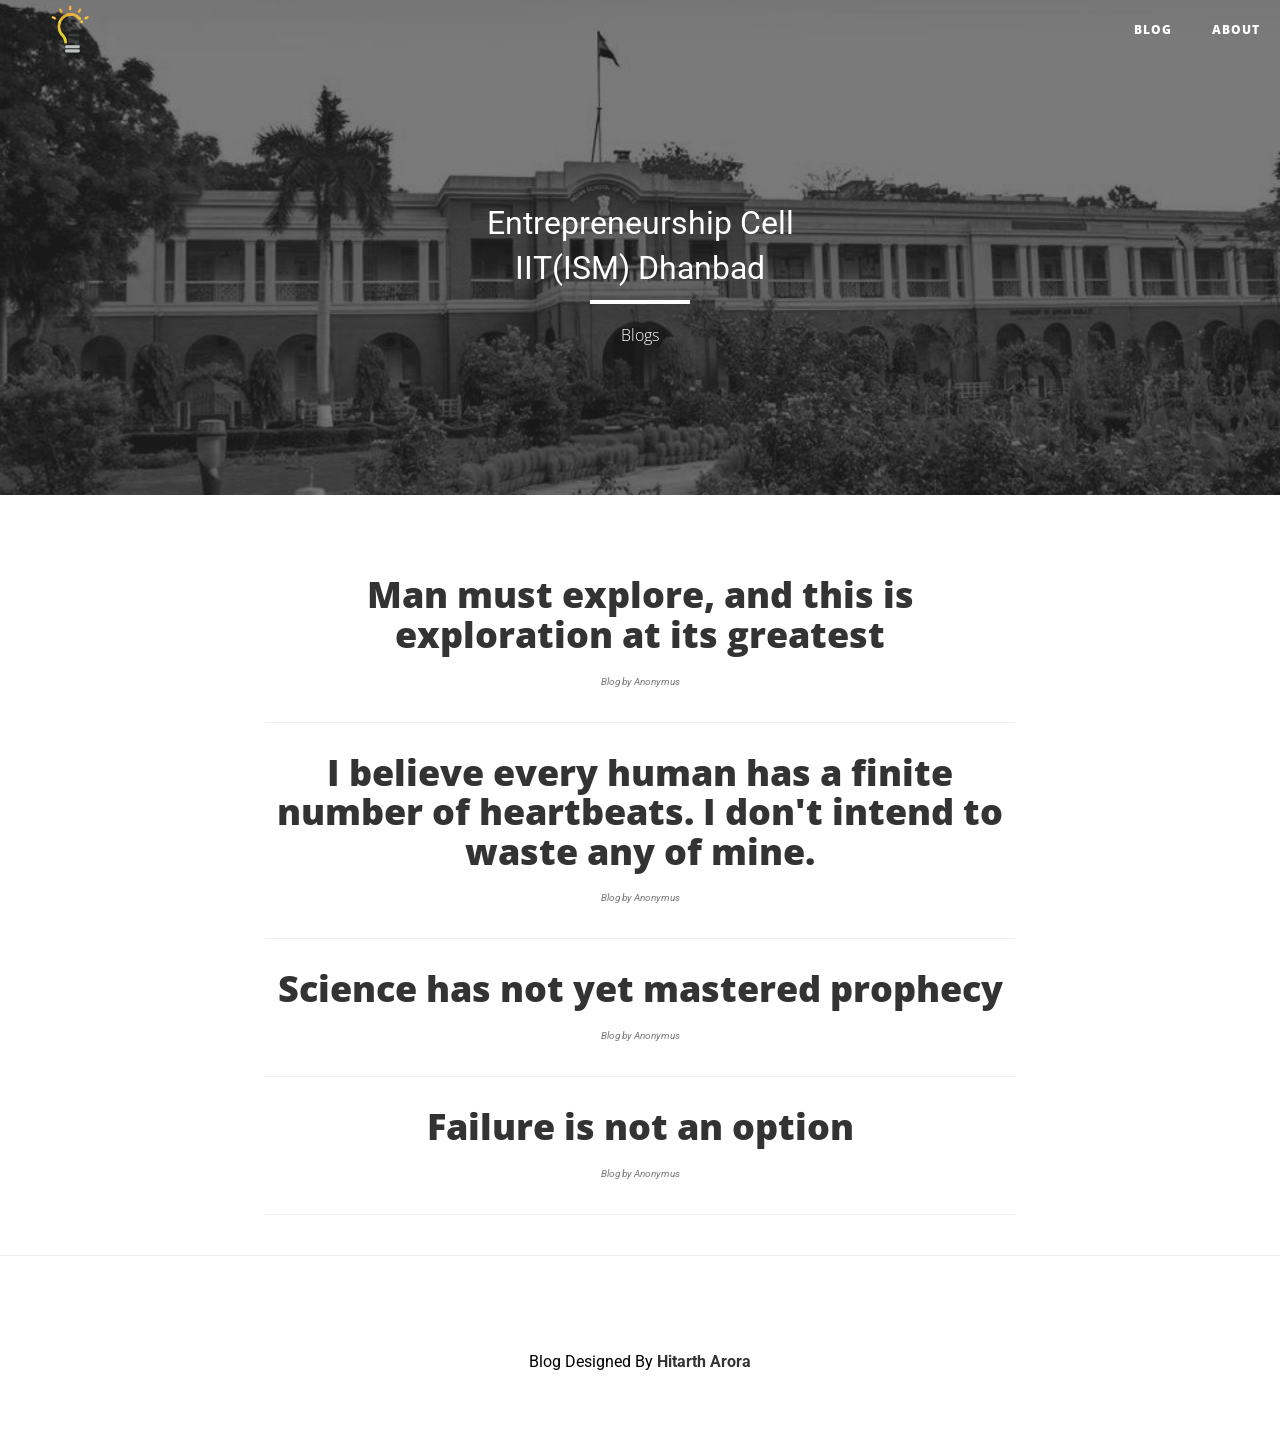
==== blogs.html @ 80f2fdd1 "Update blogs.html" ====
<!DOCTYPE html>
<html lang="en">

<head>

    <meta charset="utf-8">
    <meta http-equiv="X-UA-Compatible" content="IE=edge">
    <meta name="viewport" content="width=device-width, initial-scale=1">
    <meta name="description" content="">
    <meta name="author" content="">
    <link href="img/logo3.png" rel="icon">
    <title>Blogs-E-Cell IIT-ISM</title>

    <link href="css/bootstrap.min.css" rel="stylesheet">

    <link href="css/clean-blog.min.css" rel="stylesheet">

  
    <link href='https://fonts.googleapis.com/css?family=Lora:400,700,400italic,700italic' rel='stylesheet' type='text/css'>
    <link href='https://fonts.googleapis.com/css?family=Open+Sans:300italic,400italic,600italic,700italic,800italic,400,300,600,700,800' rel='stylesheet' type='text/css'>
    <link href="https://fonts.googleapis.com/css?family=Roboto|Srisakdi" rel="stylesheet">

</head>

<body>


    <nav class="navbar navbar-default navbar-custom navbar-fixed-top">
    	<a href="http://ecelliitism.org/"><img src="img/logo3.png" height="52" width="42" align="left" style=" margin-left: 5rem;margin-top:0.4rem;float:left;align:left;"></a>
        <div class="container-fluid">
            <div class="navbar-header page-scroll">
                <button type="button" class="navbar-toggle" data-toggle="collapse" data-target="#bs-example-navbar-collapse-1">
                    <span class="sr-only">Toggle navigation</span>
                    Menu <i class="fa fa-bars"></i>
                </button>
                
            </div>
            <div class="collapse navbar-collapse" id="bs-example-navbar-collapse-1">
            	
                <ul class="nav navbar-nav navbar-right">
                        
                    <li>
                        <a href="blogs.html">Blog</a>
                    </li>
                    <li>
                        <a href="about.html">About</a>
                    </li>
                    
                </ul>
            </div>
        </div>
    </nav>
    <header class="intro-header" style="background-image: url('img/Img32.jpg'); opacity:0.9;alignment-baseline:   center;" size="100rem">
         <div class="container">
            <div class="row">
                <div class="col-lg-8 col-lg-offset-2 col-md-10 col-md-offset-1">
                    <div class="site-heading">
                    	<center>

                    	<br><font size="6rem" weight="1500" color="white" align="center">Entrepreneurship Cell</font><br><font size="6rem" color="white" align="center">IIT(ISM) Dhanbad</font>
                        
                        <span class="subheading">
                        <hr class="small"><font size="3rem" weight="150" color="white" align="center">Blogs</font></span>

                    </center>
                        

                    </div>
                </div>
            </div>
        </div>
    </header>

      <center>
            
    <div class="container">
        <div class="row">
            <div class="col-lg-8 col-lg-offset-2 col-md-10 col-md-offset-1">
                <div class="post-preview">
                    <a href="post.html">
                        <h2 class="post-title">
                        	
                            Man must explore, and this is exploration at its greatest
                        </h2>
                        <h3 class="post-subtitle">
                           
                        </h3>
                    </a>
                    <p class="post-meta"><font size="1rem">Blog by Anonymus</p>
                </div>
                <hr>
                <div class="post-preview">
                    <a href="post.html">
                        <h2 class="post-title">
                        	
                            I believe every human has a finite number of heartbeats. I don't intend to waste any of mine.
                        </h2>
                    </a>
                    <p class="post-meta"><font size="1rem">Blog by Anonymus</p>
                </div>
                <hr>
                <div class="post-preview">
                    <a href="post.html">
                        <h2 class="post-title">
                        	
                            Science has not yet mastered prophecy
                        </h2>
                        <h3 class="post-subtitle">
                            
                        </h3>
                    </a>
                    <p class="post-meta"><font size="1rem">Blog by Anonymus</p>
                </div>
                <hr>
                <div class="post-preview">
                    <a href="post.html">
                        <h2 class="post-title">
                        	
                            Failure is not an option
                        </h2>
                        <h3 class="post-subtitle">
                            
                        </h3>
                    </a>
                    <p class="post-meta"><font size="1rem">Blog by Anonymus</p>
                </div>
                <hr>
               
               
            </div>
        </div>
    </div>

</center>
    <hr>


    
    <footer>
        <div class="container"style="
    padding-bottom: 20px;>
            <div class="row">
                <div class="col-lg-8 col-lg-offset-2 col-md-10 col-md-offset-1">
                    <ul class="list-inline text-center">
                        <li>
                            <a href="https://www.linkedin.com/mwlite/company/14490448" target="_blank">

                                <span class="fa-stack fa-lg">
                                	<font color="black">
                                    <i class="fa fa-circle fa-stack-2x"></i>
                                    <i class="fa fa-linkedin fa-stack-1x fa-inverse"></i>
                                </font>
                                </span>
                            </a>
                        </li>
                        <li>
                            <a href="https://www.facebook.com/ecelliitism/" target="_blank">
                            	
                                <span class="fa-stack fa-lg">
                                	<font color="black">
                                    <i class="fa fa-circle fa-stack-2x"></i>
                                    <i class="fa fa-facebook fa-stack-1x fa-inverse"></i>
                                    </font>
                                </span>
                            </a>
                        </li>
                        <li>
                            <a href="https://www.instagram.com/ecell_iitism/?hl=en" target="_blank">
                            	
                                <span class="fa-stack fa-lg">
                                	<font color="black">
                                    <i class="fa fa-circle fa-stack-2x"></i>
                                    <i class="fa fa-instagram fa-stack-1x fa-inverse"></i>
                                    </font>
                                </span>
                            </a>
                        </li>
                    </ul>
                   
                </div>
            </div>
        </div>
        <center>
        <font size="3rem" weight="150" color="black" align="center" >Blog Designed By <a href="https://www.github.com/HitarthArora" target="_blank"><b>Hitarth Arora</b><br></a>
                            
        </center>
    </footer>

    <script src="js/blogs/jquery.min.js"></script>
    <script src="js/blogs/bootstrap.min.js"></script>
    <script src="js/blogs/jqBootstrapValidation.js"></script>
    <script src="js/blogs/contact_me.js"></script>
    <script src="js/blogs/clean-blog.min.js"></script>

</body>

</html>
---- css/clean-blog.min.css ----
a,body{color:#333}

 .navbar-custom .nav li a,.navbar-custom .navbar-brand,h1,h2,h3,h4,h5,h6{font-weight:800}

 .caption,.intro-header .page-heading,.intro-header .site-heading,footer .copyright{text-align:center}

 body{font-family: 'Roboto', sans-serif;font-size:5rem;-webkit-tap-highlight-color:#0085A1}

 .intro-header .page-heading .subheading,.intro-header .post-heading .subheading,.intro-header .site-heading .subheading,.navbar-custom,h1,h2,h3,h4,h5,h6{font-family:'Open Sans','Helvetica Neue',Helvetica,Arial,sans-serif}

  p{line-height:1.5;margin:30px 0} 

 =
  a:focus,a:hover{color:#0085A1}


  blockquote{color:#777;font-style:italic}

  hr.small{max-width:100px;margin:15px auto;border-width:4px;border-color:#fff}

  .navbar-custom{display:inline-block;position:absolute;top:0;left:0;width:100%;z-index:3}
  .navbar-custom .navbar-header .navbar-toggle{color:#777;font-weight:800;text-transform:uppercase;font-size:12px}
  .navbar-custom .nav li a{text-transform:uppercase;font-size:12px;letter-spacing:1px}

  @media only screen and (min-width:768px){.navbar-custom{background:0 0;border-bottom:1px solid transparent}

  .navbar-custom .navbar-brand{color:#fff;padding:20px}

  .navbar-custom .navbar-brand:focus,.navbar-custom .navbar-brand:hover{color:rgba(255,255,255,.8)}

  .navbar-custom .nav li a{color:#fff;padding:20px}

  .navbar-custom .nav li a:focus,.navbar-custom .nav li a:hover{color:rgba(255,255,255,.8)}.navbar-custom .nav li ul.dropdown-menu a{color:#333}

  .navbar-custom .nav li ul.dropdown-menu a:focus,.navbar-custom .nav li ul.dropdown-menu a:hover{color:#0085A1}

  @media only screen and (min-width:1170px)
  {.navbar-custom{-webkit-transition:background-color .3s;
  	-moz-transition:background-color .3s;
  	transition:background-color .3s;
  	-webkit-transform:translate3d(0,0,0);
  	-moz-transform:translate3d(0,0,0);
  	-ms-transform:translate3d(0,0,0);
  	-o-transform:translate3d(0,0,0);
  	transform:translate3d(0,0,0);
  	-webkit-backface-visibility:hidden;
  	backface-visibility:hidden}

  	.navbar-custom.is-fixed
  	{position:fixed;top:-61px;
  		background-color:rgba(255,255,255,.9);
  		border-bottom:1px solid #f2f2f2;
  		-webkit-transition:-webkit-transform .3s;
  		-moz-transition:-moz-transform .3s;
  		transition:transform .3s}

  	.navbar-custom.is-fixed .navbar-brand{color:#333}
  	.navbar-custom.is-fixed .navbar-brand:focus,.navbar-custom.is-fixed .navbar-brand:hover{color:#0085A1}
  	.navbar-custom.is-fixed .nav li a{color:#333}
  	.navbar-custom.is-fixed .nav li a:focus,.navbar-custom.is-fixed .nav li a:hover{color:#0085A1}
  	.navbar-custom.is-visible{-webkit-transform:translate3d(0,100%,0);-moz-transform:translate3d(0,100%,0);
  		-ms-transform:translate3d(0,100%,0);
  		-o-transform:translate3d(0,100%,0);
  		transform:translate3d(0,100%,0)}}
  		.intro-header{background:center center no-repeat;-webkit-background-size:cover;-moz-background-size:cover;background-size:cover;-o-background-size:cover;margin-bottom:50px}
  		.intro-header .page-heading,.intro-header .post-heading,.intro-header .site-heading{padding:100px 0 50px;color:#fff}
  		.intro-header .page-heading h1,.intro-header .site-heading h1{margin-top:0;font-size:50px}
  		.intro-header .page-heading .subheading,.intro-header .site-heading .subheading{font-size:24px;line-height:1.1;display:block;font-weight:300;margin:10px 0 0}

  		@media only screen and (min-width:768px){.intro-header .page-heading,.intro-header .post-heading,.intro-header .site-heading{padding:150px 0}
  		.intro-header .page-heading h1,.intro-header .site-heading h1{font-size:80px}

  		.intro-header .post-heading h1{font-size:35px}

  		.intro-header .post-heading .meta,.intro-header .post-heading .subheading{line-height:1.1;display:block}
  		.intro-header .post-heading .subheading{font-size:24px;margin:10px 0 30px;font-weight:600}
  		.intro-header .post-heading .meta{font-family:Lora,'Times New Roman',serif;font-style:italic;font-weight:300;font-size:20px}
  		.intro-header .post-heading .meta a{color:#fff}

  		@media only screen and (min-width:768px)
  		{.intro-header .post-heading h1{font-size:55px}.intro-header .post-heading .subheading{font-size:30px}}
  		.post-preview>a{color:#333}
  		.post-preview>a:focus,.post-preview>a:hover{text-decoration:none;color:#0085A1}
  		.post-preview>a>.post-title{font-size:30px;margin-top:30px;margin-bottom:10px}
  		.post-preview>a>.post-subtitle{margin:0 0 10px;font-weight:300}
  		.post-preview>.post-meta{color:#777;font-size:18px;font-style:italic;margin-top:0}
  		.post-preview>.post-meta>a{text-decoration:none;color:#333}
  		.post-preview>.post-meta>a:focus,.post-preview>.post-meta>a:hover{color:#0085A1;text-decoration:underline}@media only screen and (min-width:768px)
  		{.post-preview>a>.post-title{font-size:36px}}
  		
  		.section-heading{font-size:36px;margin-top:60px;font-weight:700}
  		.btn,.pager li>a,.pager li>span{font-family:'Open Sans','Helvetica Neue',Helvetica,Arial,sans-serif;text-transform:uppercase;font-weight:800;letter-spacing:1px}

  		.caption{font-size:14px;padding:10px;font-style:italic;margin:0;display:block;border-bottom-right-radius:5px;border-bottom-left-radius:5px}

  		footer{padding:50px 0 65px}
  		footer .list-inline{margin:0;padding:0}
  		footer .copyright{font-size:14px;margin-bottom:0}

  		.floating-label-form-group{font-size:14px;position:relative;margin-bottom:0;padding-bottom:.5em;border-bottom:1px solid #eee}
  		.floating-label-form-group input,.floating-label-form-group textarea{z-index:1;position:relative;padding-right:0;padding-left:0;border:none;border-radius:0;font-size:1.5em;background:0 0;box-shadow:none!important;resize:none}
  		.floating-label-form-group label{display:block;z-index:0;position:relative;top:2em;margin:0;font-size:.85em;line-height:1.764705882em;vertical-align:middle;vertical-align:baseline;opacity:0;-webkit-transition:top .3s ease,opacity .3s ease;-moz-transition:top .3s ease,opacity .3s ease;-ms-transition:top .3s ease,opacity .3s ease;transition:top .3s ease,opacity .3s ease}
  		.floating-label-form-group::not(:first-child){padding-left:14px;border-left:1px solid #eee}
  		.floating-label-form-group-with-value label{top:0;opacity:1}
  		.floating-label-form-group-with-focus label{color:#0085A1}form 
  		.row:first-child 
  		.floating-label-form-group{border-top:1px solid #eee}

  		.btn{font-size:14px;border-radius:0;padding:15px 25px}
  		.btn-lg{font-size:6rem;padding:25px 35px}
  		.btn-default:focus,.btn-default:hover{background-color:#0085A1;border:1px solid #0085A1;color:#fff}

  		.pager{margin:20px 0 0}.pager li>a,.pager li>span{font-size:14px;padding:15px 25px;background-color:#fff;border-radius:0}
  		.pager li>a:focus,.pager li>a:hover{color:#fff;background-color:#0085A1;border:1px solid #0085A1}
  		.pager .disabled>a,.pager .disabled>a:focus,.pager .disabled>a:hover,.pager .disabled>span{color:#777;background-color:#333;cursor:not-allowed}::-moz-selection{color:#fff;text-shadow:none;background:#0085A1}::selection{color:#fff;text-shadow:none;background:#0085A1}img::selection{color:#fff;background:0 0}img::-moz-selection{color:#fff;background:0 0}
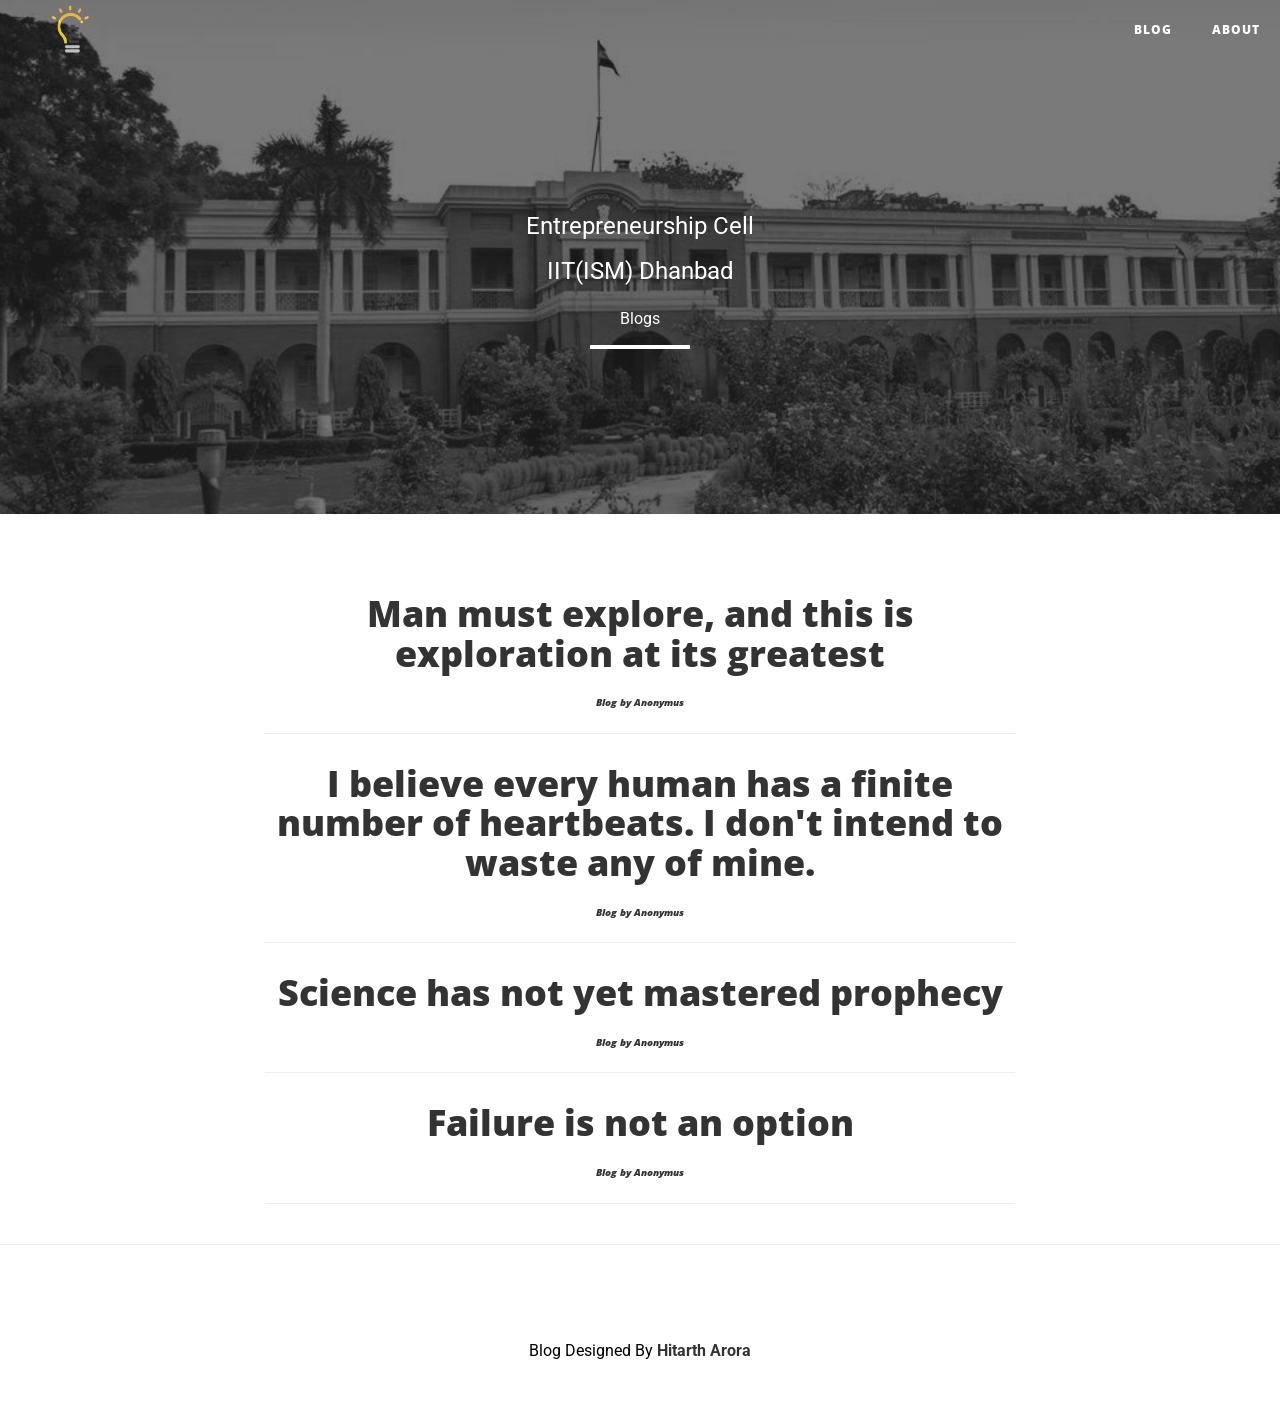
==== commit 8ea954ce: "Update blogs.html" ====
--- a/blogs.html
+++ b/blogs.html
@@ -12,6 +12,8 @@
     <title>Blogs-E-Cell IIT-ISM</title>
 
     <link href="css/bootstrap.min.css" rel="stylesheet">
+
+    <link href="lib/font-awesome/css/font-awesome.min1.css" rel="stylesheet">
 
     <link href="css/clean-blog.min.css" rel="stylesheet">
 
@@ -57,10 +59,12 @@
                     <div class="site-heading">
                     	<center>
 
-                    	<br><font size="6rem" weight="1500" color="white" align="center">Entrepreneurship Cell</font><br><font size="6rem" color="white" align="center">IIT(ISM) Dhanbad</font>
-                        
-                        <span class="subheading">
-                        <hr class="small"><font size="3rem" weight="150" color="white" align="center">Blogs</font></span>
+                    	<br><font size="5rem" weight="1500" color="white" align="center">Entrepreneurship Cell</font><br><font size="5rem" color="white" align="center">IIT(ISM) Dhanbad</font><br>
+                    	
+
+                        <font size="3rem" weight="150" color="white" align="center">Blogs</font>
+                        <hr class="small">
+
 
                     </center>
                         
@@ -78,51 +82,44 @@
             <div class="col-lg-8 col-lg-offset-2 col-md-10 col-md-offset-1">
                 <div class="post-preview">
                     <a href="post.html">
-                        <h2 class="post-title">
-                        	
+                        <h2 class="post-title">                    
                             Man must explore, and this is exploration at its greatest
+                            <br><font size="1rem"><i>Blog by Anonymus</i>
                         </h2>
-                        <h3 class="post-subtitle">
-                           
-                        </h3>
                     </a>
-                    <p class="post-meta"><font size="1rem">Blog by Anonymus</p>
+                    
+                    
                 </div>
                 <hr>
                 <div class="post-preview">
                     <a href="post.html">
                         <h2 class="post-title">
-                        	
                             I believe every human has a finite number of heartbeats. I don't intend to waste any of mine.
+                            <br><font size="1rem"><i>Blog by Anonymus</i>
                         </h2>
                     </a>
-                    <p class="post-meta"><font size="1rem">Blog by Anonymus</p>
+                    
                 </div>
                 <hr>
                 <div class="post-preview">
                     <a href="post.html">
                         <h2 class="post-title">
-                        	
                             Science has not yet mastered prophecy
+                            <br><font size="1rem"><i>Blog by Anonymus</i>
                         </h2>
-                        <h3 class="post-subtitle">
-                            
-                        </h3>
                     </a>
-                    <p class="post-meta"><font size="1rem">Blog by Anonymus</p>
+                    
                 </div>
                 <hr>
                 <div class="post-preview">
                     <a href="post.html">
                         <h2 class="post-title">
-                        	
                             Failure is not an option
+                            <br><font size="1rem"><i>Blog by Anonymus</i>
                         </h2>
-                        <h3 class="post-subtitle">
-                            
-                        </h3>
+                        
                     </a>
-                    <p class="post-meta"><font size="1rem">Blog by Anonymus</p>
+                    
                 </div>
                 <hr>
                
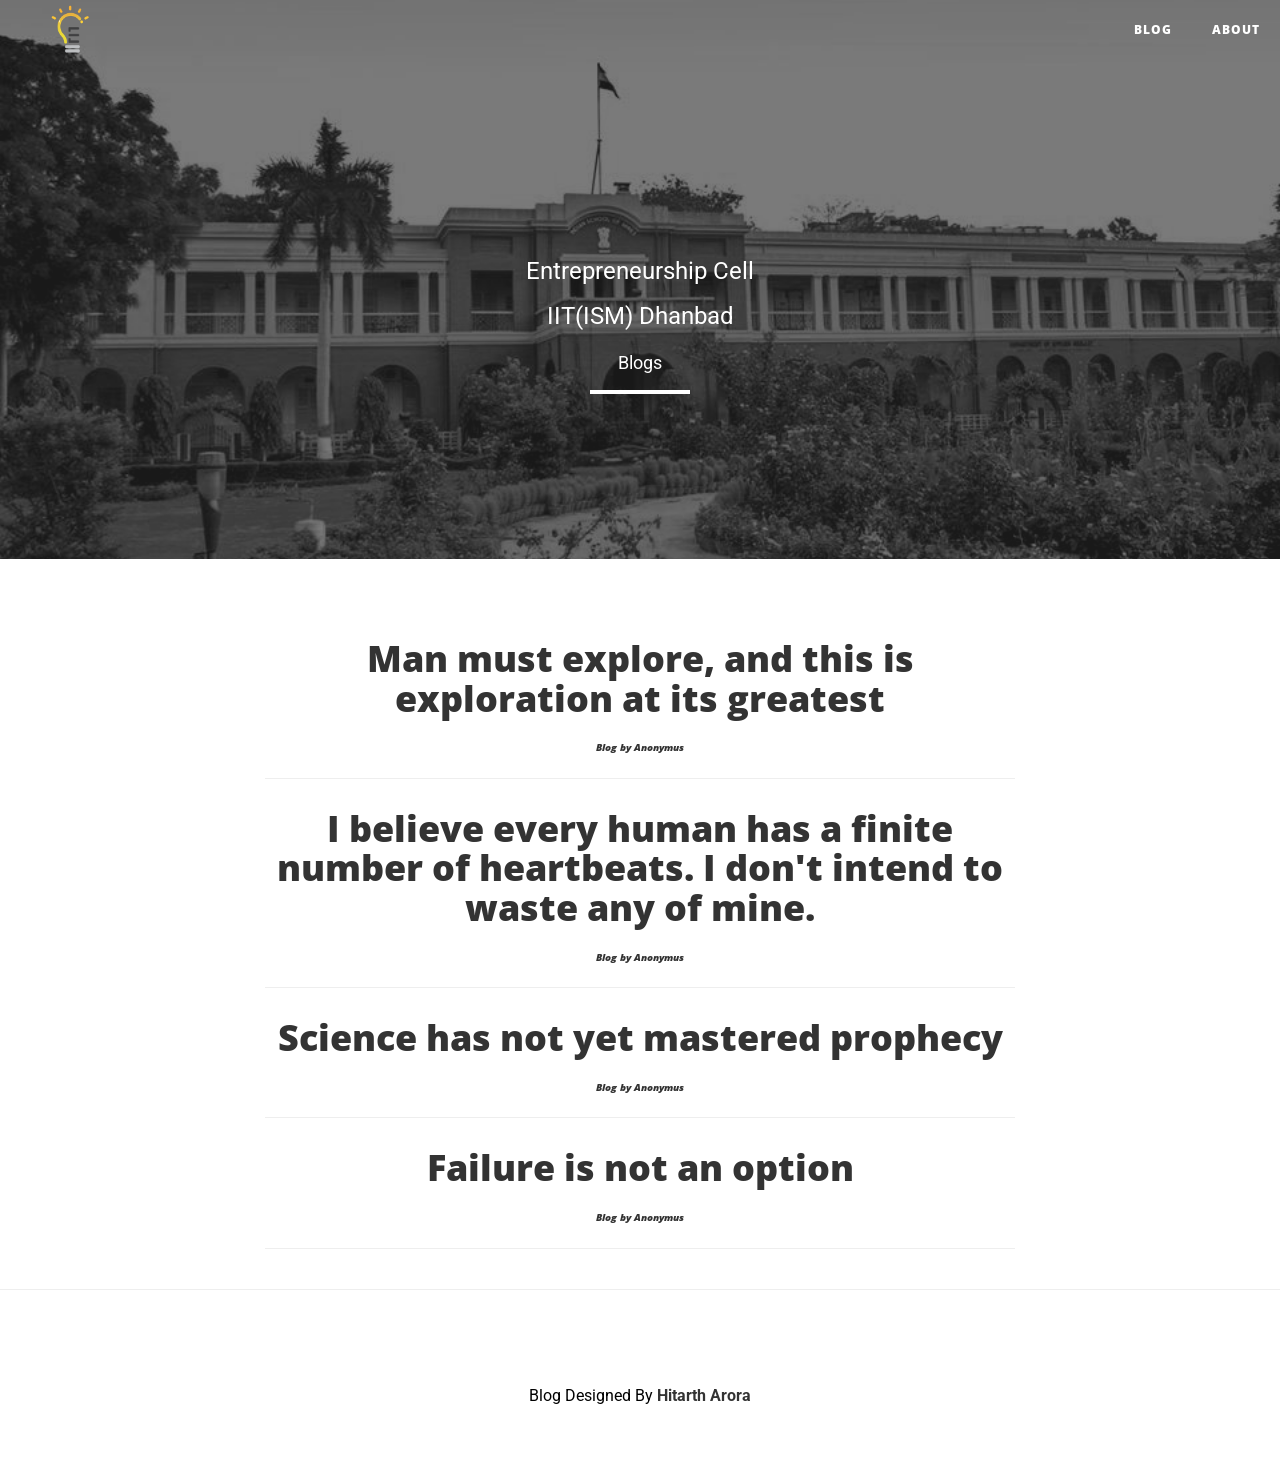
==== commit 0415e626: "Update blogs.html" ====
--- a/blogs.html
+++ b/blogs.html
@@ -59,10 +59,10 @@
                     <div class="site-heading">
                     	<center>
 
-                    	<br><font size="5rem" weight="1500" color="white" align="center">Entrepreneurship Cell</font><br><font size="5rem" color="white" align="center">IIT(ISM) Dhanbad</font><br>
+                    	<br><br><font size="5rem" weight="1500" color="white" align="center">Entrepreneurship Cell</font><br><font size="5rem" color="white" align="center">IIT(ISM) Dhanbad</font><br>
                     	
 
-                        <font size="3rem" weight="150" color="white" align="center">Blogs</font>
+                        <font size="4rem" weight="150" color="white" align="center">Blogs</font>
                         <hr class="small">
 
 
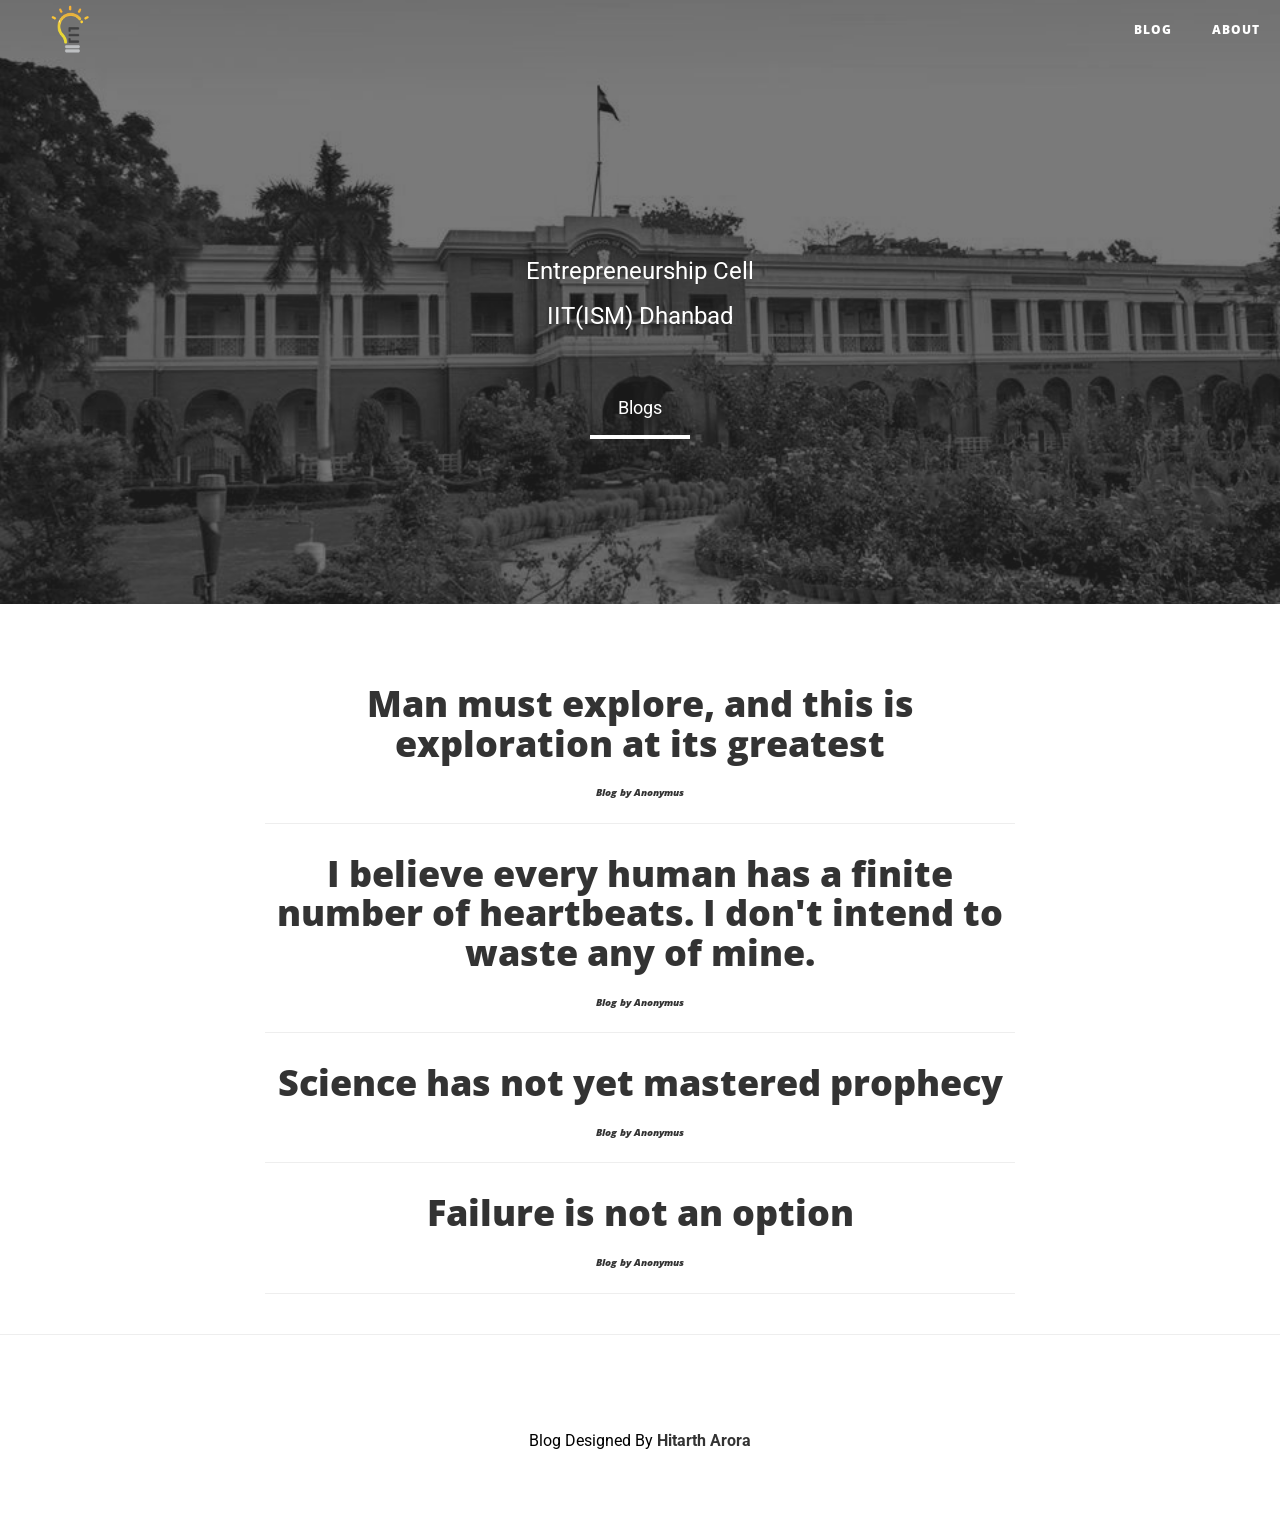
==== commit 0d90f72b: "Update blogs.html" ====
--- a/blogs.html
+++ b/blogs.html
@@ -62,7 +62,7 @@
                     	<br><br><font size="5rem" weight="1500" color="white" align="center">Entrepreneurship Cell</font><br><font size="5rem" color="white" align="center">IIT(ISM) Dhanbad</font><br>
                     	
 
-                        <font size="4rem" weight="150" color="white" align="center">Blogs</font>
+                        <font size="4rem" weight="150" color="white" align="center"><br>Blogs</font>
                         <hr class="small">
 
 
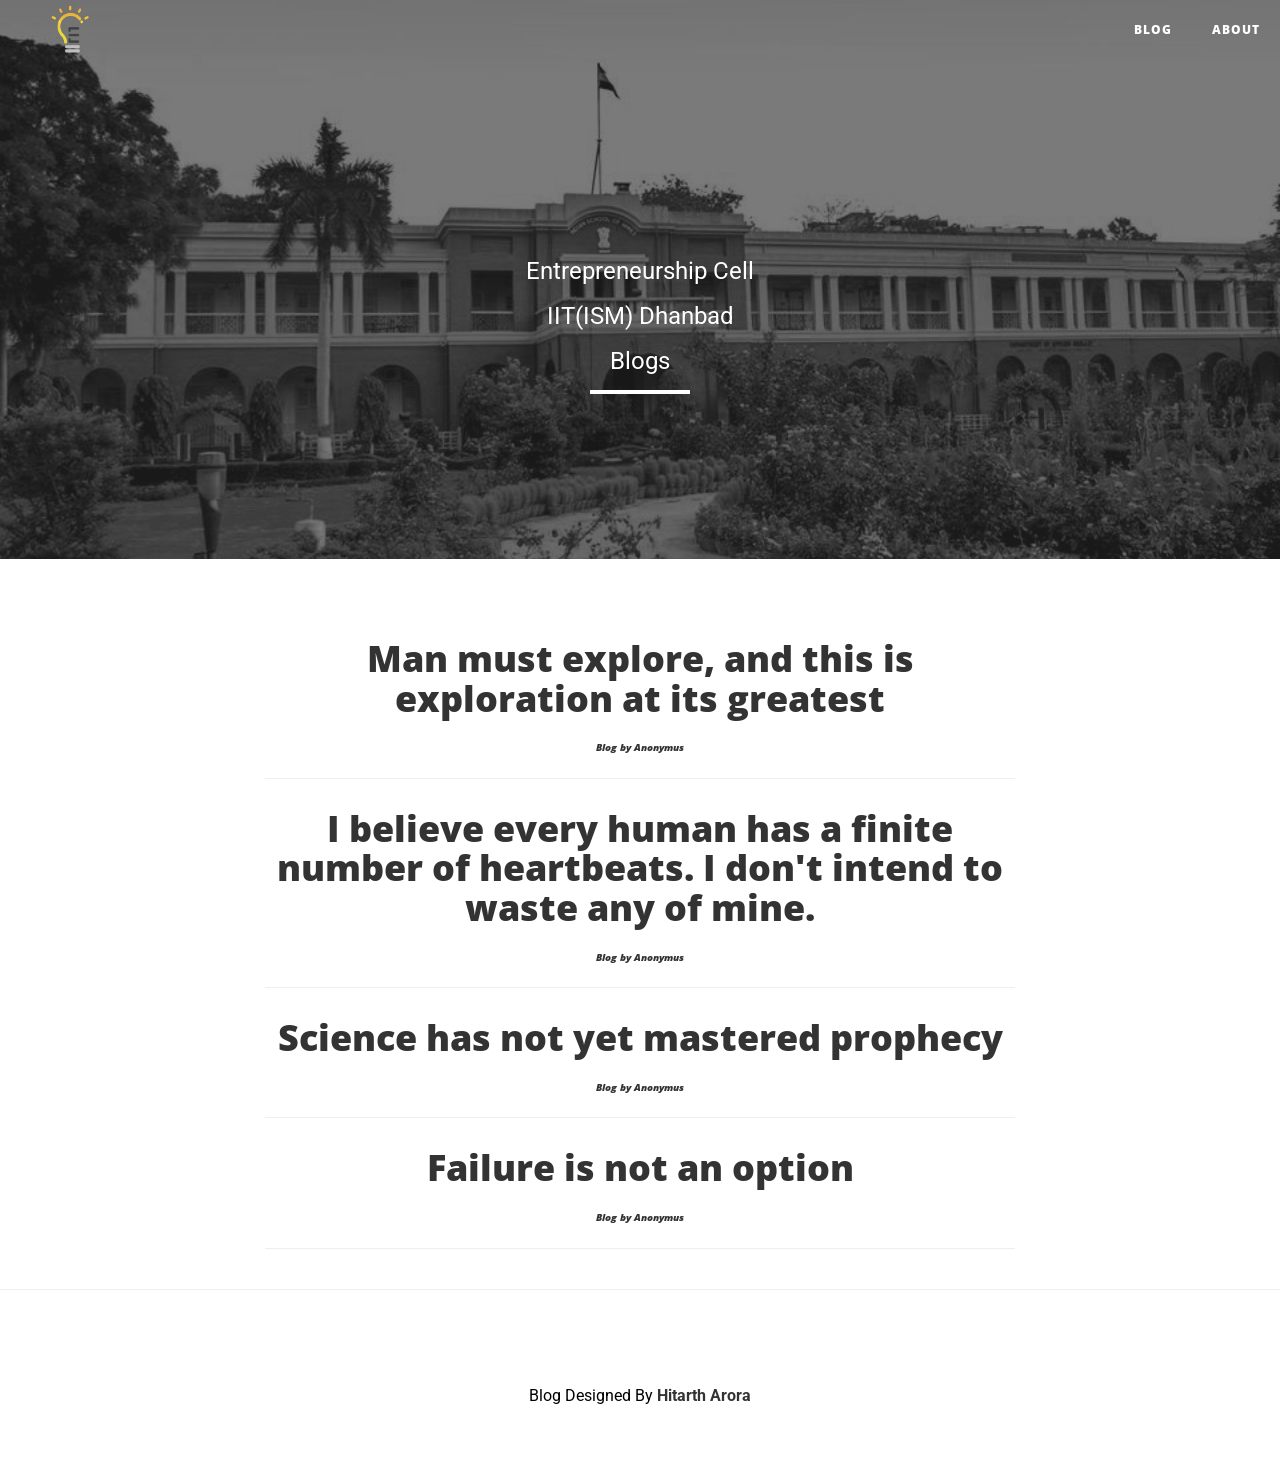
==== commit d3d96d29: "Update blogs.html" ====
--- a/blogs.html
+++ b/blogs.html
@@ -62,7 +62,7 @@
                     	<br><br><font size="5rem" weight="1500" color="white" align="center">Entrepreneurship Cell</font><br><font size="5rem" color="white" align="center">IIT(ISM) Dhanbad</font><br>
                     	
 
-                        <font size="4rem" weight="150" color="white" align="center"><br>Blogs</font>
+                        <font size="5rem" weight="150" color="white" align="center">Blogs</font>
                         <hr class="small">
 
 
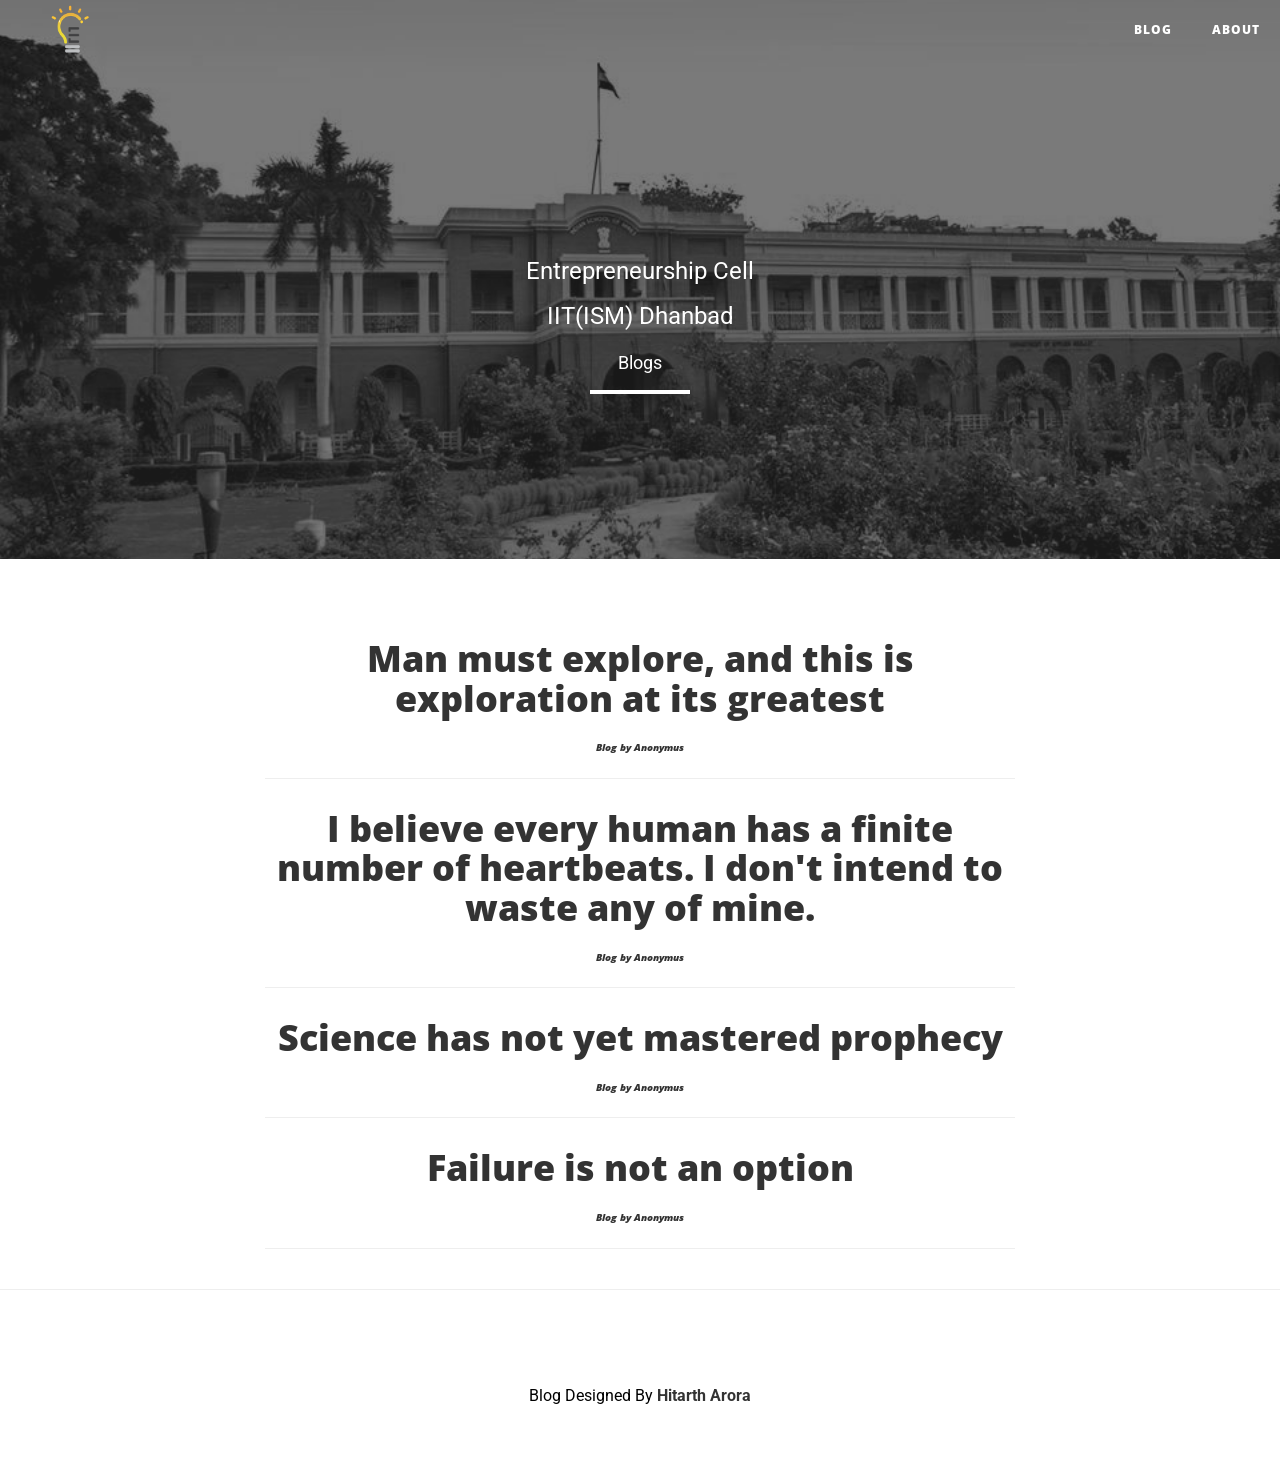
==== commit 78545203: "Update blogs.html" ====
--- a/blogs.html
+++ b/blogs.html
@@ -62,7 +62,7 @@
                     	<br><br><font size="5rem" weight="1500" color="white" align="center">Entrepreneurship Cell</font><br><font size="5rem" color="white" align="center">IIT(ISM) Dhanbad</font><br>
                     	
 
-                        <font size="5rem" weight="150" color="white" align="center">Blogs</font>
+                        <font size="4.5rem" weight="150" color="white" align="center">Blogs</font>
                         <hr class="small">
 
 
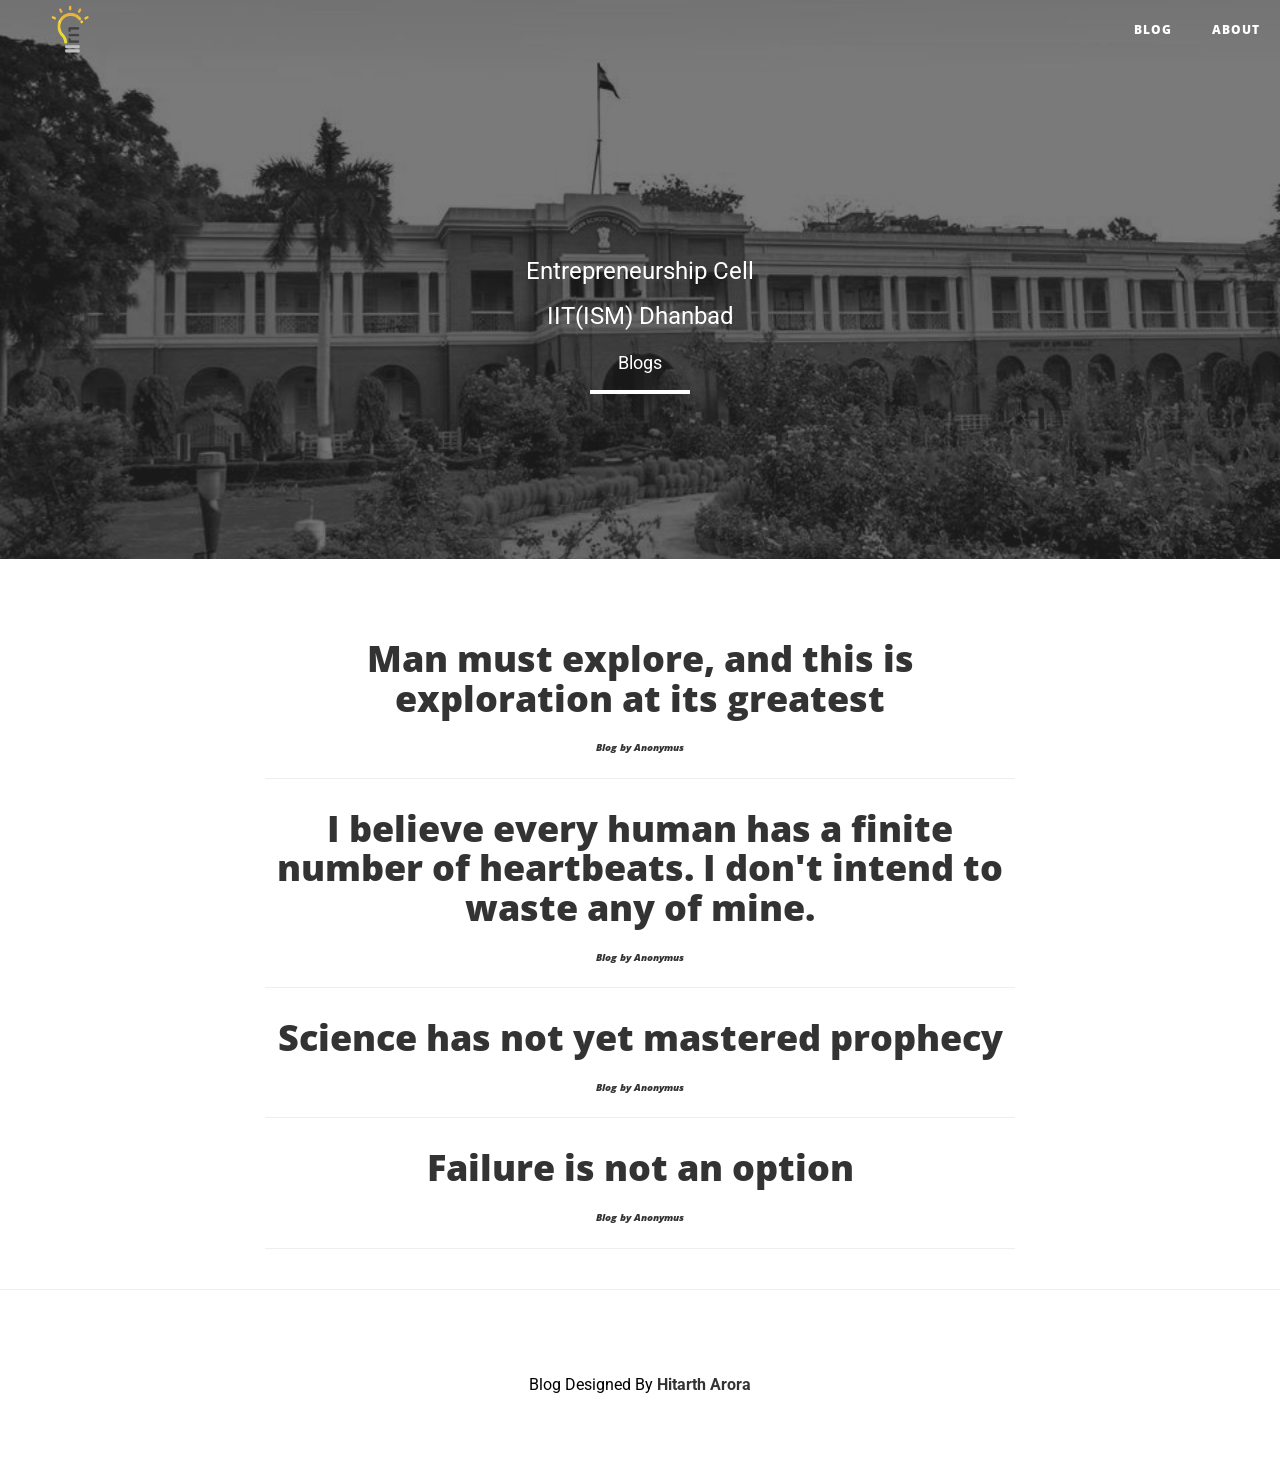
==== commit 1b1a9e8c: "Update blogs.html" ====
--- a/blogs.html
+++ b/blogs.html
@@ -134,51 +134,43 @@
 
     
     <footer>
-        <div class="container"style="
-    padding-bottom: 20px;>
+        <div class="container">
             <div class="row">
                 <div class="col-lg-8 col-lg-offset-2 col-md-10 col-md-offset-1">
-                    <ul class="list-inline text-center">
+                    <ul class="list-inline text-center" style="font-size: 2rem;">
                         <li>
                             <a href="https://www.linkedin.com/mwlite/company/14490448" target="_blank">
-
                                 <span class="fa-stack fa-lg">
-                                	<font color="black">
                                     <i class="fa fa-circle fa-stack-2x"></i>
                                     <i class="fa fa-linkedin fa-stack-1x fa-inverse"></i>
-                                </font>
                                 </span>
                             </a>
                         </li>
                         <li>
                             <a href="https://www.facebook.com/ecelliitism/" target="_blank">
-                            	
                                 <span class="fa-stack fa-lg">
-                                	<font color="black">
                                     <i class="fa fa-circle fa-stack-2x"></i>
                                     <i class="fa fa-facebook fa-stack-1x fa-inverse"></i>
-                                    </font>
                                 </span>
                             </a>
                         </li>
                         <li>
                             <a href="https://www.instagram.com/ecell_iitism/?hl=en" target="_blank">
-                            	
                                 <span class="fa-stack fa-lg">
-                                	<font color="black">
                                     <i class="fa fa-circle fa-stack-2x"></i>
                                     <i class="fa fa-instagram fa-stack-1x fa-inverse"></i>
-                                    </font>
                                 </span>
                             </a>
                         </li>
                     </ul>
+                    
                    
                 </div>
             </div>
         </div>
-        <center>
-        <font size="3rem" weight="150" color="black" align="center" >Blog Designed By <a href="https://www.github.com/HitarthArora" target="_blank"><b>Hitarth Arora</b><br></a>
+
+                            <center>
+        <font size="3rem" weight="150" color="black" align="center">Blog Designed By <a href="https://www.github.com/HitarthArora" target="_blank"><b>Hitarth Arora</b><br></a>
                             
         </center>
     </footer>
--- a/css/clean-blog.min.css
+++ b/css/clean-blog.min.css
@@ -113,4 +113,4 @@
 
   		.pager{margin:20px 0 0}.pager li>a,.pager li>span{font-size:14px;padding:15px 25px;background-color:#fff;border-radius:0}
   		.pager li>a:focus,.pager li>a:hover{color:#fff;background-color:#0085A1;border:1px solid #0085A1}
-  		.pager .disabled>a,.pager .disabled>a:focus,.pager .disabled>a:hover,.pager .disabled>span{color:#777;background-color:#333;cursor:not-allowed}::-moz-selection{color:#fff;text-shadow:none;background:#0085A1}::selection{color:#fff;text-shadow:none;background:#0085A1}img::selection{color:#fff;background:0 0}img::-moz-selection{color:#fff;background:0 0}+  		.pager .disabled>a,.pager .disabled>a:focus,.pager .disabled>a:hover,.pager .disabled>span{color:#777;background-color:#333;cursor:not-allowed}::-moz-selection{color:#fff;text-shadow:none;background:#0085A1}::selection{color:#fff;text-shadow:none;background:#0085A1}img::selection{color:#fff;background:0 0}img::-moz-selection{color:#fff;background:0 0}
